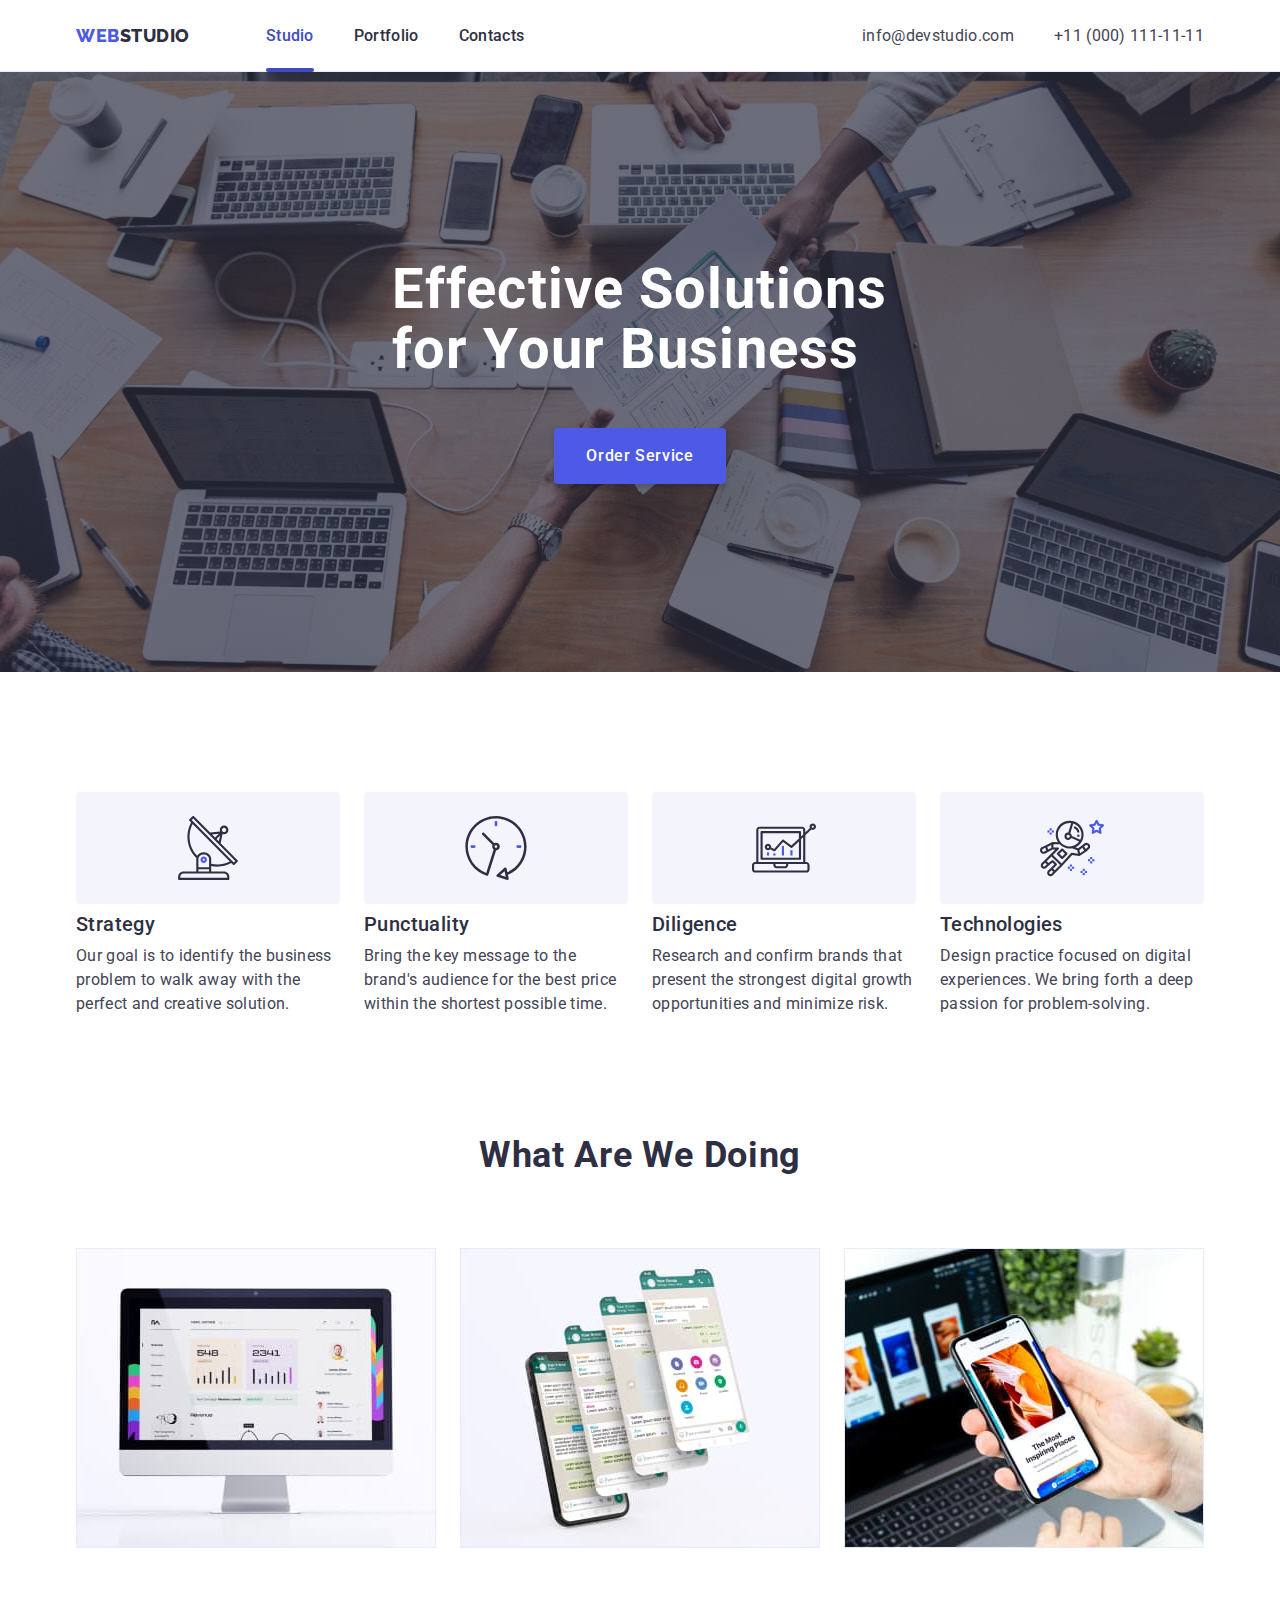
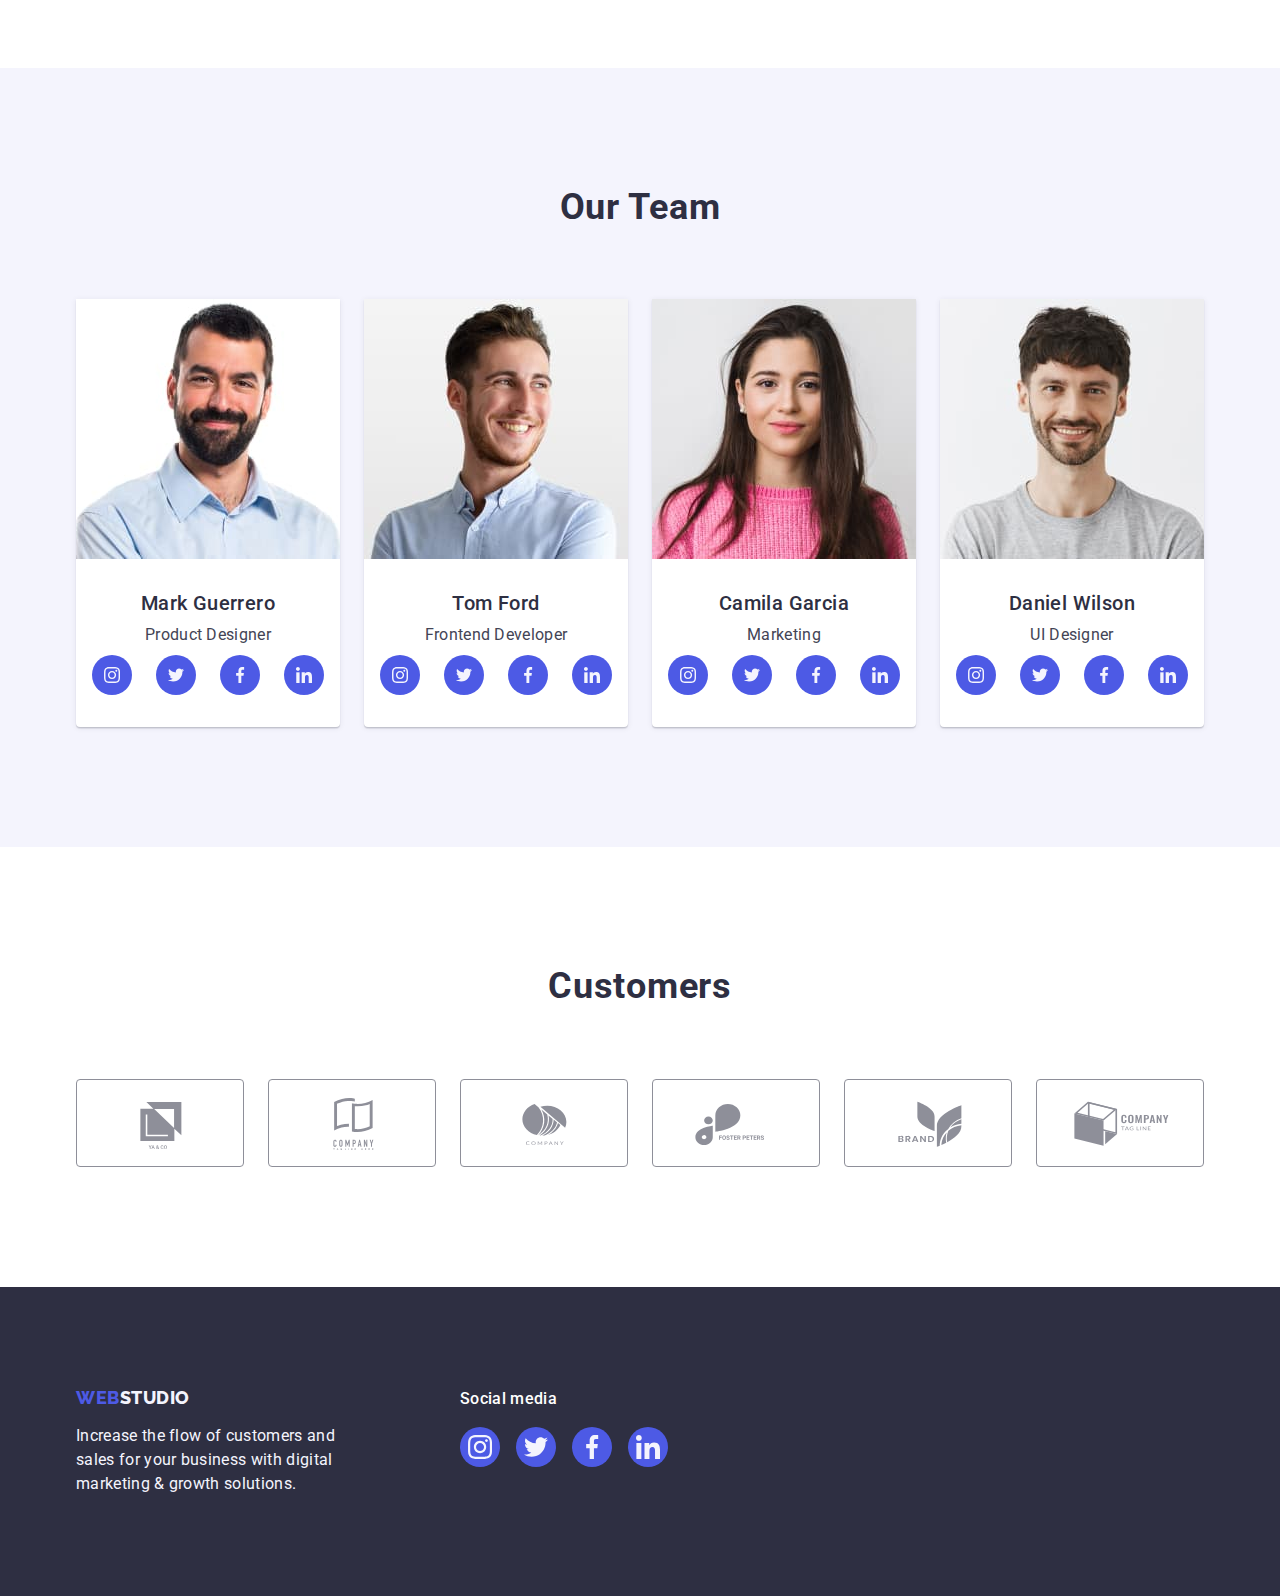
==== index.html @ 0ed2af63 "Initial commit" ====
<!DOCTYPE html>
<html lang="en">
  <head>
    <meta charset="UTF-8" />
    <meta http-equiv="X-UA-Compatible" content="IE=edge" />
    <meta name="viewport" content="width=device-width, initial-scale=1.0" />
    <title>Studio</title>
    <link rel="preconnect" href="https://fonts.googleapis.com" />
    <link rel="preconnect" href="https://fonts.gstatic.com" crossorigin />
    <link
      href="https://fonts.googleapis.com/css2?family=Raleway:wght@800&family=Roboto:wght@400;500;700;900&display=swap"
      rel="stylesheet"
    />
    <link
      rel="stylesheet"
      href="https://cdn.jsdelivr.net/npm/modern-normalize@1.1.0/modern-normalize.min.css"
    />
    <link rel="stylesheet" href="./css/styles.css" />
  </head>
  <body>
    <!-- Header-->
    <header class="page-header">
      <div class="container page-header-container">
        <nav class="page-nav">
          <a class="logo-header link" href="./index.html"
            >Web<span class="accent-logo-header">Studio</span></a
          >
          <ul class="menu list">
            <li class="menu-item">
              <a class="menu-link link line-header" href="./index.html"
                >Studio</a
              >
            </li>
            <li class="menu-item">
              <a class="menu-link link" href="./portfolio.html">Portfolio</a>
            </li>
            <li class="menu-item">
              <a class="menu-link link" href="">Contacts</a>
            </li>
          </ul>
        </nav>
        <address class="contact-us list">
          <ul class="address-list list">
            <li>
              <a class="contact-us-link link" href="mailto:info@devstudio.com">
                info@devstudio.com</a
              >
            </li>
            <li>
              <a class="contact-us-link link" href="tel:+110001111111">
                +11 (000) 111-11-11</a
              >
            </li>
          </ul>
        </address>
      </div>
    </header>
    <main>
      <!--Hero-->
      <section class="hero">
        <div class="container hero-content">
          <h1 class="hero-title">Effective Solutions for Your Business</h1>
          <button class="button-primary" type="button" data-modal-open>
            Order Service
          </button>
        </div>
      </section>
      <!--Features-->
      <section class="section">
        <div class="container">
          <h2 class="visually-hidden">Features</h2>
          <ul class="features-list list">
            <li class="feature-content">
              <div class="feature-list-icon">
                <svg class="feature-icon" width="64" height="64">
                  <use href="./images/icon.svg#icon-antenna"></use>
                </svg>
              </div>

              <h3 class="subtitle feature">Strategy</h3>
              <p class="section-description">
                Our goal is to identify the business problem to walk away with
                the perfect and creative solution.
              </p>
            </li>
            <li class="feature-content">
              <div class="feature-list-icon">
                <svg class="feature-icon" width="64" height="64">
                  <use href="./images/icon.svg#icon-clock"></use>
                </svg>
              </div>
              <h3 class="subtitle feature">Punctuality</h3>
              <p class="section-description">
                Bring the key message to the brand's audience for the best price
                within the shortest possible time.
              </p>
            </li>
            <li class="feature-content">
              <div class="feature-list-icon">
                <svg class="feature-icon" width="64" height="64">
                  <use href="./images/icon.svg#icon-diagram"></use>
                </svg>
              </div>
              <h3 class="subtitle feature">Diligence</h3>
              <p class="section-description">
                Research and confirm brands that present the strongest digital
                growth opportunities and minimize risk.
              </p>
            </li>
            <li class="feature-content">
              <div class="feature-list-icon">
                <svg class="feature-icon" width="64" height="64">
                  <use href="./images/icon.svg#icon-astronaut"></use>
                </svg>
              </div>
              <h3 class="subtitle feature">Technologies</h3>
              <p class="section-description">
                Design practice focused on digital experiences. We bring forth a
                deep passion for problem-solving.
              </p>
            </li>
          </ul>
        </div>
      </section>
      <!--What are we doing-->
      <section class="section work">
        <div class="container">
          <h2 class="section-title">What are we doing</h2>
          <ul class="examples-content list">
            <li class="pictures">
              <img
                src="./images/img1.jpg"
                alt="personal computer"
                width="360"
              />
            </li>
            <li class="pictures">
              <img src="./images/img2.jpg" alt="mobile phone" width="360" />
            </li>
            <li class="pictures">
              <img
                src="./images/img3.jpg"
                alt="mobile and laptop"
                width="360"
              />
            </li>
          </ul>
        </div>
      </section>
      <!--Our team-->
      <section class="our-team section">
        <div class="container">
          <h2 class="section-title">Our Team</h2>
          <ul class="employees list">
            <li class="content">
              <img
                src="./images/mark-guerrero.jpg"
                alt="Mark Guerrero"
                width="264"
              />
              <div class="employees-wrapper">
                <h3 class="subtitle name-surname">Mark Guerrero</h3>
                <p class="section-description position">Product Designer</p>
                <ul class="social-list list">
                  <li class="social-list-item">
                    <a href class="social-list-link"
                      ><svg class="social-list-icon" width="16" height="16">
                        <use href="./images/icon.svg#icon-instagram"></use>
                      </svg>
                    </a>
                  </li>
                  <li class="social-list-item">
                    <a href class="social-list-link"
                      ><svg class="social-list-icon" width="16" height="16">
                        <use href="./images/icon.svg#icon-twitter"></use>
                      </svg>
                    </a>
                  </li>
                  <li class="social-list-item">
                    <a href class="social-list-link"
                      ><svg class="social-list-icon" width="16" height="16">
                        <use href="./images/icon.svg#icon-facebook"></use>
                      </svg>
                    </a>
                  </li>
                  <li class="social-list-item">
                    <a href class="social-list-link"
                      ><svg class="social-list-icon" width="16" height="16">
                        <use href="./images/icon.svg#icon-linkedin"></use>
                      </svg>
                    </a>
                  </li>
                </ul>
              </div>
            </li>

            <li class="content">
              <img src="./images/tom-ford.jpg" alt="Tom Ford" width="264" />
              <div class="employees-wrapper">
                <h3 class="subtitle name-surname">Tom Ford</h3>
                <p class="section-description position">Frontend Developer</p>
                <ul class="social-list list">
                  <li class="social-list-item">
                    <a href class="social-list-link"
                      ><svg class="social-list-icon" width="16" height="20">
                        <use href="./images/icon.svg#icon-instagram"></use>
                      </svg>
                    </a>
                  </li>
                  <li class="social-list-item">
                    <a href class="social-list-link"
                      ><svg class="social-list-icon" width="16" height="20">
                        <use href="./images/icon.svg#icon-twitter"></use>
                      </svg>
                    </a>
                  </li>
                  <li class="social-list-item">
                    <a href class="social-list-link"
                      ><svg class="social-list-icon" width="16" height="20">
                        <use href="./images/icon.svg#icon-facebook"></use>
                      </svg>
                    </a>
                  </li>
                  <li class="social-list-item">
                    <a href class="social-list-link"
                      ><svg class="social-list-icon" width="16" height="20">
                        <use href="./images/icon.svg#icon-linkedin"></use>
                      </svg>
                    </a>
                  </li>
                </ul>
              </div>
            </li>

            <li class="content">
              <img
                src="./images/camila-garcia.jpg"
                alt="Camila Garciao"
                width="264"
              />
              <div class="employees-wrapper">
                <h3 class="subtitle name-surname">Camila Garcia</h3>
                <p class="section-description position">Marketing</p>
                <ul class="social-list list">
                  <li class="social-list-item">
                    <a href class="social-list-link"
                      ><svg class="social-list-icon" width="16" height="20">
                        <use href="./images/icon.svg#icon-instagram"></use>
                      </svg>
                    </a>
                  </li>
                  <li class="social-list-item">
                    <a href class="social-list-link"
                      ><svg class="social-list-icon" width="16" height="20">
                        <use href="./images/icon.svg#icon-twitter"></use>
                      </svg>
                    </a>
                  </li>
                  <li class="social-list-item">
                    <a href class="social-list-link"
                      ><svg class="social-list-icon" width="16" height="20">
                        <use href="./images/icon.svg#icon-facebook"></use>
                      </svg>
                    </a>
                  </li>
                  <li class="social-list-item">
                    <a href class="social-list-link"
                      ><svg class="social-list-icon" width="16" height="20">
                        <use href="./images/icon.svg#icon-linkedin"></use>
                      </svg>
                    </a>
                  </li>
                </ul>
              </div>
            </li>

            <li class="content">
              <img
                src="./images/daniel-wilson.jpg"
                alt="Daniel Wilson"
                width="264"
              />
              <div class="employees-wrapper">
                <h3 class="subtitle name-surname">Daniel Wilson</h3>
                <p class="section-description position">UI Designer</p>
                <ul class="social-list list">
                  <li class="social-list-item">
                    <a href class="social-list-link"
                      ><svg class="social-list-icon" width="16" height="20">
                        <use href="./images/icon.svg#icon-instagram"></use>
                      </svg>
                    </a>
                  </li>
                  <li class="social-list-item">
                    <a href class="social-list-link"
                      ><svg class="social-list-icon" width="16" height="20">
                        <use href="./images/icon.svg#icon-twitter"></use>
                      </svg>
                    </a>
                  </li>
                  <li class="social-list-item">
                    <a href class="social-list-link"
                      ><svg class="social-list-icon" width="16" height="20">
                        <use href="./images/icon.svg#icon-facebook"></use>
                      </svg>
                    </a>
                  </li>
                  <li class="social-list-item">
                    <a href class="social-list-link"
                      ><svg class="social-list-icon" width="16" height="20">
                        <use href="./images/icon.svg#icon-linkedin"></use>
                      </svg>
                    </a>
                  </li>
                </ul>
              </div>
            </li>
          </ul>
        </div>
      </section>
      <!-- Customers -->
      <section class="section customers">
        <div class="container">
          <h2 class="section-title">Customers</h2>
          <ul class="customers-list list">
            <li class="customer-item">
              <a href class="customer-link"
                ><svg class="customer-icon" width="104" height="56">
                  <use href="./images/icon.svg#icon-Logo"></use>
                </svg>
              </a>
            </li>
            <li class="customer-item">
              <a href class="customer-link"
                ><svg class="customer-icon" width="104" height="56">
                  <use href="./images/icon.svg#icon-Logo-1"></use>
                </svg>
              </a>
            </li>
            <li class="customer-item">
              <a href class="customer-link"
                ><svg class="customer-icon" width="104" height="56">
                  <use href="./images/icon.svg#icon-Logo-2"></use>
                </svg>
              </a>
            </li>
            <li class="customer-item">
              <a href class="customer-link"
                ><svg class="customer-icon" width="104" height="56">
                  <use href="./images/icon.svg#icon-Logo-3"></use>
                </svg>
              </a>
            </li>
            <li class="customer-item">
              <a href class="customer-link"
                ><svg class="customer-icon" width="104" height="56">
                  <use href="./images/icon.svg#icon-Logo-4"></use>
                </svg>
              </a>
            </li>
            <li class="customer-item">
              <a href class="customer-link"
                ><svg class="customer-icon" width="104" height="56">
                  <use href="./images/icon.svg#icon-Logo-5"></use>
                </svg>
              </a>
            </li>
          </ul>
        </div>
      </section>
    </main>

    <!--Footer-->
    <footer class="footer">
      <div class="container footer-content">
        <div class="logo-text">
          <a class="logo-footer link" href="./index.html"
            >Web<span class="accent-logo-footer">Studio</span></a
          >
          <p class="footer-description">
            Increase the flow of customers and sales for your business with
            digital marketing & growth solutions.
          </p>
        </div>

        <div class="social-media-footer">
          <p class="social-media-title">Social media</p>
          <ul class="social-list-footer list">
            <li class="social-list-item">
              <a href class="social-list-link footer-accent"
                ><svg class="social-list-icon" width="24" height="24">
                  <use href="./images/icon.svg#icon-instagram"></use>
                </svg>
              </a>
            </li>
            <li class="social-list-item">
              <a href class="social-list-link footer-accent"
                ><svg class="social-list-icon" width="24" height="24">
                  <use href="./images/icon.svg#icon-twitter"></use>
                </svg>
              </a>
            </li>
            <li class="social-list-item">
              <a href class="social-list-link footer-accent"
                ><svg class="social-list-icon" width="24" height="24">
                  <use href="./images/icon.svg#icon-facebook"></use>
                </svg>
              </a>
            </li>
            <li class="social-list-item">
              <a href class="social-list-link footer-accent"
                ><svg class="social-list-icon" width="24" height="24">
                  <use href="./images/icon.svg#icon-linkedin"></use>
                </svg>
              </a>
            </li>
          </ul>
        </div>
      </div>
    </footer>
    <div class="backdrop is-hidden" data-modal>
      <div class="modal">
        <button type="button" class="modal-close-btn" data-modal-close>
          <svg class="modal-close-btn-icon" width="8" height="8">
            <use href="images/icon.svg#icon-close-modal"></use>
          </svg>
        </button>
      </div>
    </div>
    <script src="./js/modal.js"></script>
  </body>
</html>
---- css/styles.css ----
:root {
  --primary-font: 'Roboto', sans-serif;
  --secondary-font: 'Raleway', sans-serif;
  --accent-color: #404bbf;

  --primary-text-color: #434455;
  --secondary-text-color: #2e2f42;
  --primary-white-color: #ffffff;
  --secondary-accent-color: #4d5ae5;
  --background-color: #f4f4fd;
  --background-color-hero: rgba(46, 47, 66, 0.7);
  --background-color-backdrop: rgba(46, 47, 66, 0.4);
  --border-color: #e7e9fc;
  --accent-green-color: #31d0aa;
  --customer-icon-color: #afb1b8;
  --transition-dur-and-func: 250ms cubic-bezier(0.4, 0, 0.2, 1);
}
h1,
h2,
h3,
h4,
p {
  margin-top: 0;
  margin-bottom: 0;
}

ul,
ol {
  margin-top: 0;
  margin-bottom: 0;
  padding-left: 0;
}

img {
  display: block;
  max-width: 100%;
}

button {
  cursor: pointer;
}
.list {
  list-style: none;
}
.link {
  text-decoration: none;
}

body {
  font-family: var(--primary-font);
  font-size: 16px;
  color: var(--primary-text-color);
  background-color: var(--primary-white-color);
}

.section {
  padding-top: 120px;
  padding-bottom: 120px;
}

.container {
  width: 1158px;
  margin-left: auto;
  margin-right: auto;
  padding-left: 15px;
  padding-right: 15px;
}

.visually-hidden {
  position: absolute;
  width: 1px;
  height: 1px;
  margin: -1px;
  border: 0;
  padding: 0;

  white-space: nowrap;
  clip-path: inset(100%);
  clip: rect(0 0 0 0);
  overflow: hidden;
}

/*-------------------- COMPONENTS--------------- */
.subtitle {
  margin-bottom: 8px;
  font-weight: 500;
  font-size: 20px;
  line-height: 1.2;

  letter-spacing: 0.02em;
  color: var(--secondary-text-color);
}

.section-description {
  line-height: 1.5;

  letter-spacing: 0.02em;
}

.button-primary {
  display: block;
  margin: auto;

  padding-top: 16px;
  padding-bottom: 16px;
  padding-left: 32px;
  padding-right: 32px;
  border-radius: 4px;
  min-width: 169px;
  height: 56px;
  font-family: inherit;
  font-size: 16px;
  font-weight: 500;
  line-height: 1.5;
  border: none;

  letter-spacing: 0.04em;

  color: var(--primary-white-color);
  background: var(--secondary-accent-color);
  box-shadow: 0px 4px 4px rgba(0, 0, 0, 0.15);
  transition: background-color var(--transition-dur-and-func);
}
.button-primary:hover,
.button-primary:focus {
  background-color: var(--accent-color);
}
.button-secondary {
  padding-top: 12px;
  padding-bottom: 12px;
  padding-left: 24px;
  padding-right: 24px;
  border: 1px solid var(--border-color);
  border-radius: 4px;
  font-family: inherit;
  font-size: 16px;
  font-weight: 500;
  line-height: 1.5;

  display: flex;
  align-items: center;
  text-align: center;
  letter-spacing: 0.04em;

  color: var(--secondary-accent-color);
  background: var(--background-color);
  transition: color var(--transition-dur-and-func),
    background-color var(--transition-dur-and-func),
    border var(--transition-dur-and-func),
    box-shadow var(--transition-dur-and-func);
}
.button-secondary:hover,
.button-secondary:focus {
  color: var(--primary-white-color);
  background-color: var(--accent-color);
  border: 1px solid transparent;
  box-shadow: 0px 3px 1px rgba(0, 0, 0, 0.1), 0px 2px 1px rgba(0, 0, 0, 0.08),
    0px 2px 2px rgba(0, 0, 0, 0.12);
}

.content {
  background-color: var(--primary-white-color);
}

/*-------------------- /COMPONENTS--------------- */
/*------------------ HEADER--------------- */
.page-header {
  padding-top: 23.5px;
  padding-bottom: 23.5px;
  border-bottom: 1px solid var(--border-color);
  box-shadow: 0px 2px 1px rgba(46, 47, 66, 0.08),
    0px 1px 1px rgba(46, 47, 66, 0.16), 0px 1px 6px rgba(46, 47, 66, 0.08);
}

.page-header-container {
  display: flex;
  align-items: center;
}
.page-nav {
  display: flex;
  align-items: center;
  margin-right: auto;
}
.menu {
  display: flex;
  align-items: center;
}
.menu-item:not(:last-child) {
  margin-right: 40px;
}

.menu-link {
  padding: 24px 0;
  font-weight: 500;
  line-height: 1.5;
  letter-spacing: 0.02em;

  color: var(--secondary-text-color);
  transition: color var(--transition-dur-and-func);
}

.menu-link:hover,
.menu-link:focus {
  color: var(--accent-color);
}

.line-header {
  position: relative;
  color: var(--accent-color);
}

.line-header::after {
  position: absolute;
  left: 0;
  bottom: -3px;
  display: block;
  width: 100%;
  height: 4px;
  border-radius: 2px;
  background-color: var(--accent-color);
  content: '';
}

.logo-header {
  margin-right: 76px;
  font-family: var(--secondary-font);
  font-weight: 800;
  font-size: 18px;
  line-height: 1.17;

  display: flex;
  align-items: center;
  letter-spacing: 0.03em;
  text-transform: uppercase;

  color: var(--secondary-accent-color);
}

.accent-logo-header {
  color: var(--secondary-text-color);
}

.address-list {
  display: flex;
  align-items: center;
  gap: 40px;
}
.contact-us {
  font-style: normal;
}

.contact-us-link {
  line-height: 1.5;
  letter-spacing: 0.02em;
  color: var(--primary-text-color);
  transition: color var(--transition-dur-and-func);
}

.contact-us-link:hover,
.contact-us-link:focus {
  color: var(--accent-color);
}

/*------------------ /HEADER--------------- */

/*-------------------- HERO--------------- */

.hero {
  padding-top: 188px;
  padding-bottom: 188px;
  background-image: linear-gradient(
      rgba(46, 47, 66, 0.7),
      rgba(46, 47, 66, 0.7)
    ),
    url(../images/bg.jpg);
  background-size: cover;
  background-color: var(--background-color-hero);
  background-repeat: no-repeat;
  background-position: center;
  max-width: 1440px;
  height: 600px;
  margin: auto;
}

.hero-title {
  margin: 0 auto 48px;
  max-width: 496px;
  font-weight: 700;
  font-size: 56px;
  line-height: 1.07;

  letter-spacing: 0.02em;

  color: var(--primary-white-color);
}

/*-------------------- /HERO--------------- */
/*-------------------- FEATURES--------------- */

.features-list {
  display: flex;
  gap: 24px;
}
.feature-content {
  flex-basis: calc((100% - 72px) / 4);
}
.feature-list-icon {
  display: flex;
  justify-content: center;
  align-items: center;
  width: 264px;
  height: 112px;
  margin-bottom: 8px;
  border-radius: 4px;
  background-color: var(--background-color);
}

/*-------------------- /FEATURES--------------- */

/*-------------------- WHAT ARE WE DOING--------------- */

.work {
  padding-top: 0;
}

.section-title {
  font-weight: 700;
  font-size: 36px;
  line-height: 1.1;

  text-align: center;
  letter-spacing: 0.02em;
  text-transform: capitalize;
  margin-bottom: 72px;

  color: var(--secondary-text-color);
}
.examples-content {
  display: flex;
  gap: 24px;
}
.pictures {
  flex-basis: calc((100% - 48px) / 3);
}

/*-------------------- /WHAT ARE WE DOING--------------- */

/*-------------------- OUR TEAM--------------- */

.our-team {
  background-color: var(--background-color);
}
.employees {
  display: flex;
  flex-wrap: wrap;
  gap: 24px;
  justify-content: center;
}
.content {
  flex-basis: calc((100% - 72px) / 4);
  box-shadow: 0px 2px 1px rgba(46, 47, 66, 0.08),
    0px 1px 1px rgba(46, 47, 66, 0.16), 0px 1px 6px rgba(46, 47, 66, 0.08);
  border-radius: 0px 0px 4px 4px;
}
.employees-wrapper {
  padding: 32px 0;
}
.name-surname {
  text-align: center;
}
.position {
  text-align: center;
  margin-bottom: 8px;
}
.social-list {
  display: flex;
  justify-content: center;
  gap: 24px;
}
.social-list-link {
  display: flex;
  justify-content: center;
  align-items: center;
  width: 40px;
  height: 40px;
  border-radius: 50%;
  background-color: var(--secondary-accent-color);
  transition: background-color var(--transition-dur-and-func);
}
.social-list-link:hover,
.social-list-link:focus {
  background-color: var(--accent-color);
}

.social-list-icon {
  fill: var(--background-color);
}
/*-------------------- /OUR TEAM--------------- */

/*-------------------- CUSTOMERS--------------- */
.customers-list {
  display: flex;
  flex-wrap: wrap;
  justify-content: center;
  gap: 24px;
}

.customer-link {
  display: flex;
  justify-content: center;
  align-items: center;
  width: 168px;
  height: 88px;
  border-radius: 4px;
  border: 1px solid currentColor;
  color: #8e8f99;
  transition: color var(--transition-dur-and-func);
}

.customer-link:hover,
.customer-link:focus {
  color: var(--accent-color);
}

.customer-icon {
  fill: currentColor;
  transition: fill var(--transition-dur-and-func);
}

/*-------------------- /CUSTOMERS--------------- */

/*-------------------- OUR JOBS--------------- */
.section-portfolio {
  padding-top: 96px;
  padding-bottom: 120px;
}

.top-line-buttons {
  display: flex;
  flex-direction: row;
  margin-bottom: 72px;
  justify-content: center;
  gap: 24px;
}

.our-jobs {
  display: flex;
  flex-wrap: wrap;
  column-gap: 24px;
  row-gap: 48px;
}

.our-jobs-content {
  flex-basis: calc((100% - 48px) / 3);
}

.our-jobs-link:hover .overlay,
.our-jobs-link:focus .overlay {
  transform: translate(0, 0);
}

.our-jobs-link {
  display: block;
  color: inherit;
  transition: box-shadow var(--transition-dur-and-func);
}
.our-jobs-link:hover,
.our-jobs-link:focus {
  box-shadow: 0px 1px 6px rgba(46, 47, 66, 0.08),
    0px 1px 1px rgba(46, 47, 66, 0.16), 0px 2px 1px rgba(46, 47, 66, 0.08);
}

.our-jobs-wrapper {
  border: 1px solid var(--border-color);
  border-top: none;
  padding-top: 32px;
  padding-bottom: 32px;
  padding-left: 16px;
  padding-right: 16px;
}

.our-jobs-img-wrapper {
  position: relative;
  overflow: hidden;
}

.overlay {
  position: absolute;
  left: 0;
  top: 0;
  width: 100%;
  height: 100%;
  overflow: auto;
  transform: translate(0, 100%);
  transition: transform var(--transition-dur-and-func);

  padding-top: 40px;
  padding-left: 32px;
  padding-right: 32px;

  color: var(--background-color);
  background-color: var(--secondary-accent-color);
  line-height: 1.5;
  letter-spacing: 0.02em;
}

/*-------------------- /OUR JOBS--------------- */

/*-------------------- FOOTER--------------- */

.footer {
  padding-top: 100px;
  padding-bottom: 100px;

  background-color: var(--secondary-text-color);
}

.logo-text {
  margin-right: 120px;
}

.logo-footer {
  display: inline-block;
  margin-bottom: 16px;
  font-family: var(--secondary-font);
  font-style: normal;
  font-weight: 800;
  font-size: 18px;
  line-height: 1.17;

  align-items: center;
  letter-spacing: 0.03em;
  text-transform: uppercase;

  color: var(--secondary-accent-color);
}
.footer-description {
  width: 264px;
  line-height: 1.5;

  letter-spacing: 0.02em;

  color: var(--background-color);
}
.accent-logo-footer {
  color: var(--background-color);
}

.social-media-title {
  margin-bottom: 16px;
  font-weight: 500;
  line-height: 1.5;
  letter-spacing: 0.02em;
  color: var(--primary-white-color);
}
.footer-content {
  display: flex;
}
.social-list-footer {
  display: flex;
  gap: 16px;
}

.footer-accent:hover,
.footer-accent:focus {
  background-color: var(--accent-green-color);
}

/*-------------------- /FOOTER--------------- */

/*-------------------- BACKDROP --------------- */
.backdrop {
  position: fixed;
  z-index: 100;
  top: 0;
  left: 0;
  width: 100%;
  height: 100%;
  background-color: var(--background-color-backdrop);
  transition: opacity var(--transition-dur-and-func),
    visibility var(--transition-dur-and-func);
}

.backdrop.is-hidden {
  opacity: 0;
  visibility: hidden;
  pointer-events: none;
}

.modal {
  position: absolute;
  top: 50%;
  left: 50%;
  transform: translate(-50%, -50%);
  width: 408px;
  height: 576px;
  background-color: rgba(252, 252, 252, 1);
  border-radius: 4px;
  box-shadow: 0px 1px 1px rgba(0, 0, 0, 0.14), 0px 1px 3px rgba(0, 0, 0, 0.12),
    0px 2px 1px rgba(0, 0, 0, 0.2);
}
.modal-close-btn {
  position: absolute;
  top: 24px;
  right: 24px;

  display: flex;
  justify-content: center;
  align-items: center;
  width: 24px;
  height: 24px;
  border-radius: 50%;
  background-color: var(--border-color);
  padding: 0;
  border: 1px solid rgba(0, 0, 0, 0.1);
  transition: border-color var(--transition-dur-and-func),
    background-color var(--transition-dur-and-func);
}
.modal-close-btn:hover,
.modal-close-btn:focus {
  border-color: var(--accent-color);
  background-color: var(--accent-color);
}
.modal-close-btn-icon {
  transition: fill var(--transition-dur-and-func);
}
.modal-close-btn:hover .modal-close-btn-icon,
.modal-close-btn:focus .modal-close-btn-icon {
  fill: var(--primary-white-color);
}

/*-------------------- /BACKDROP --------------- */
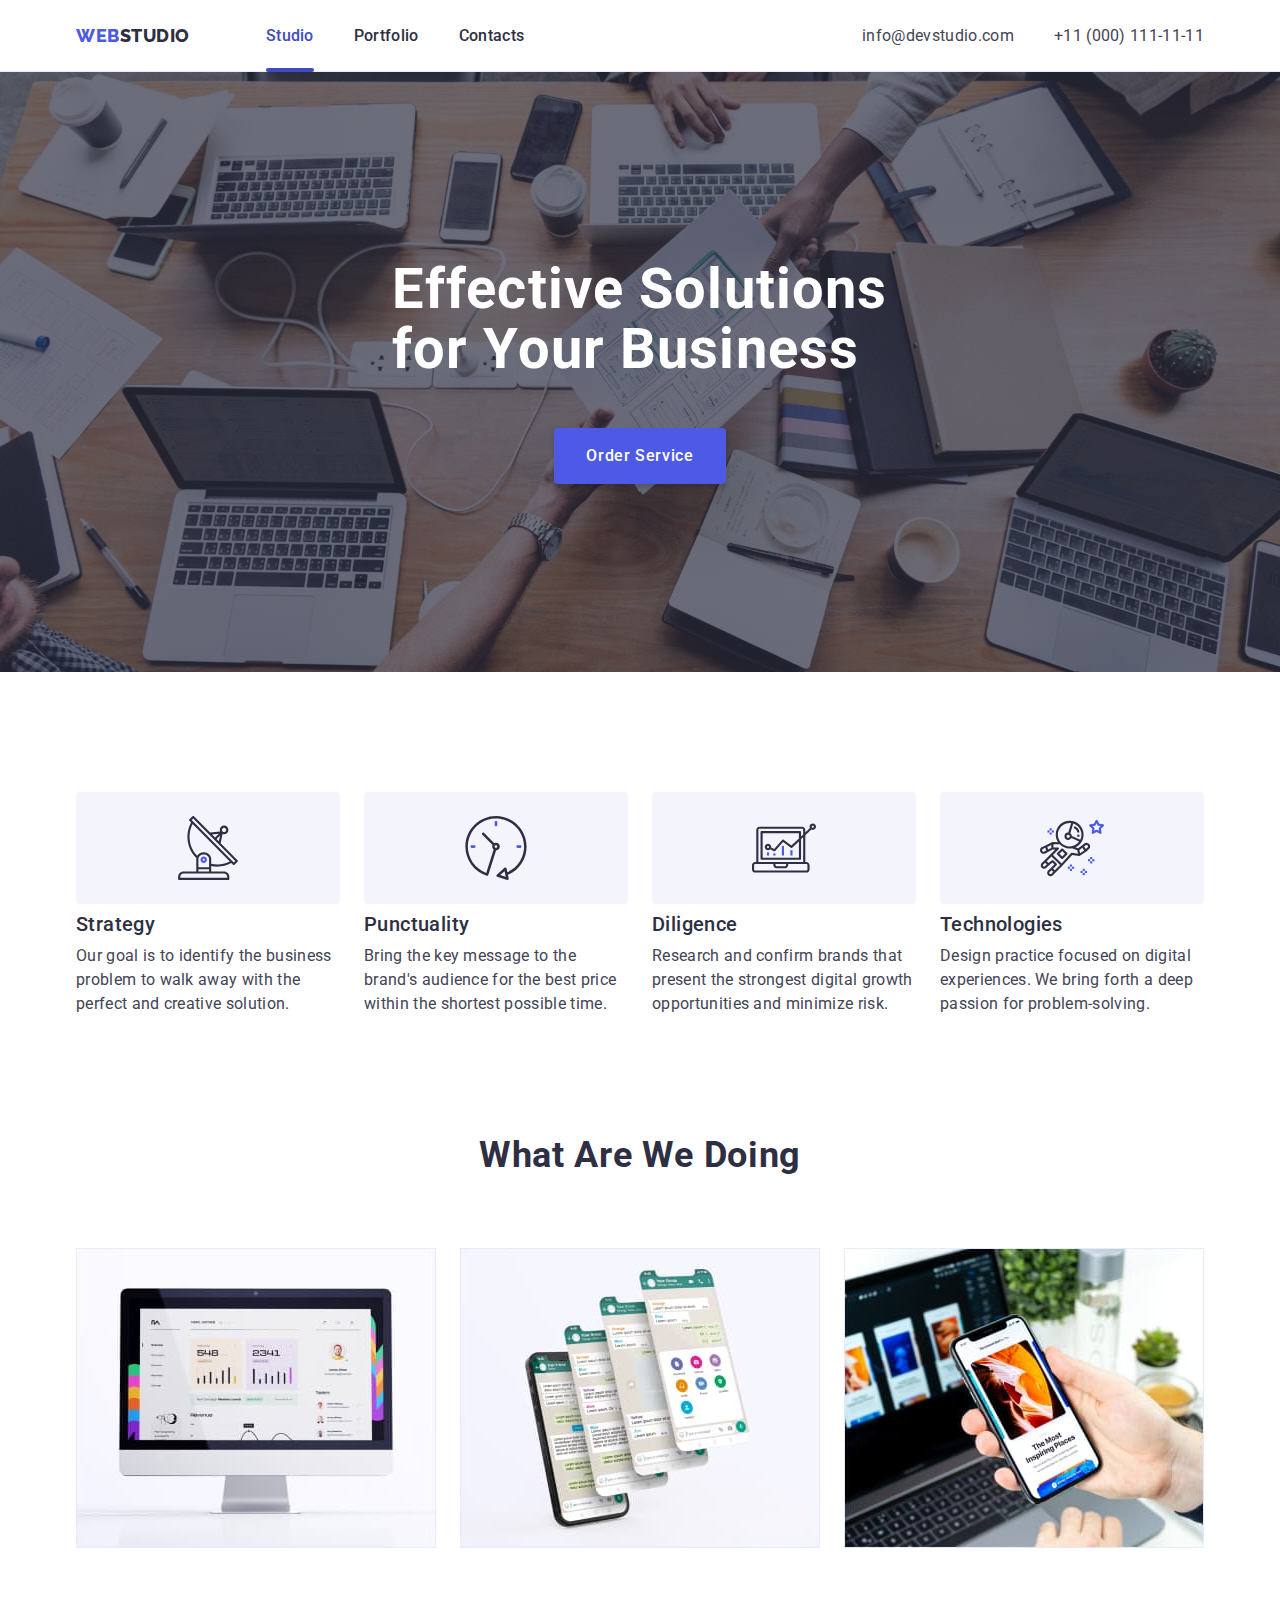
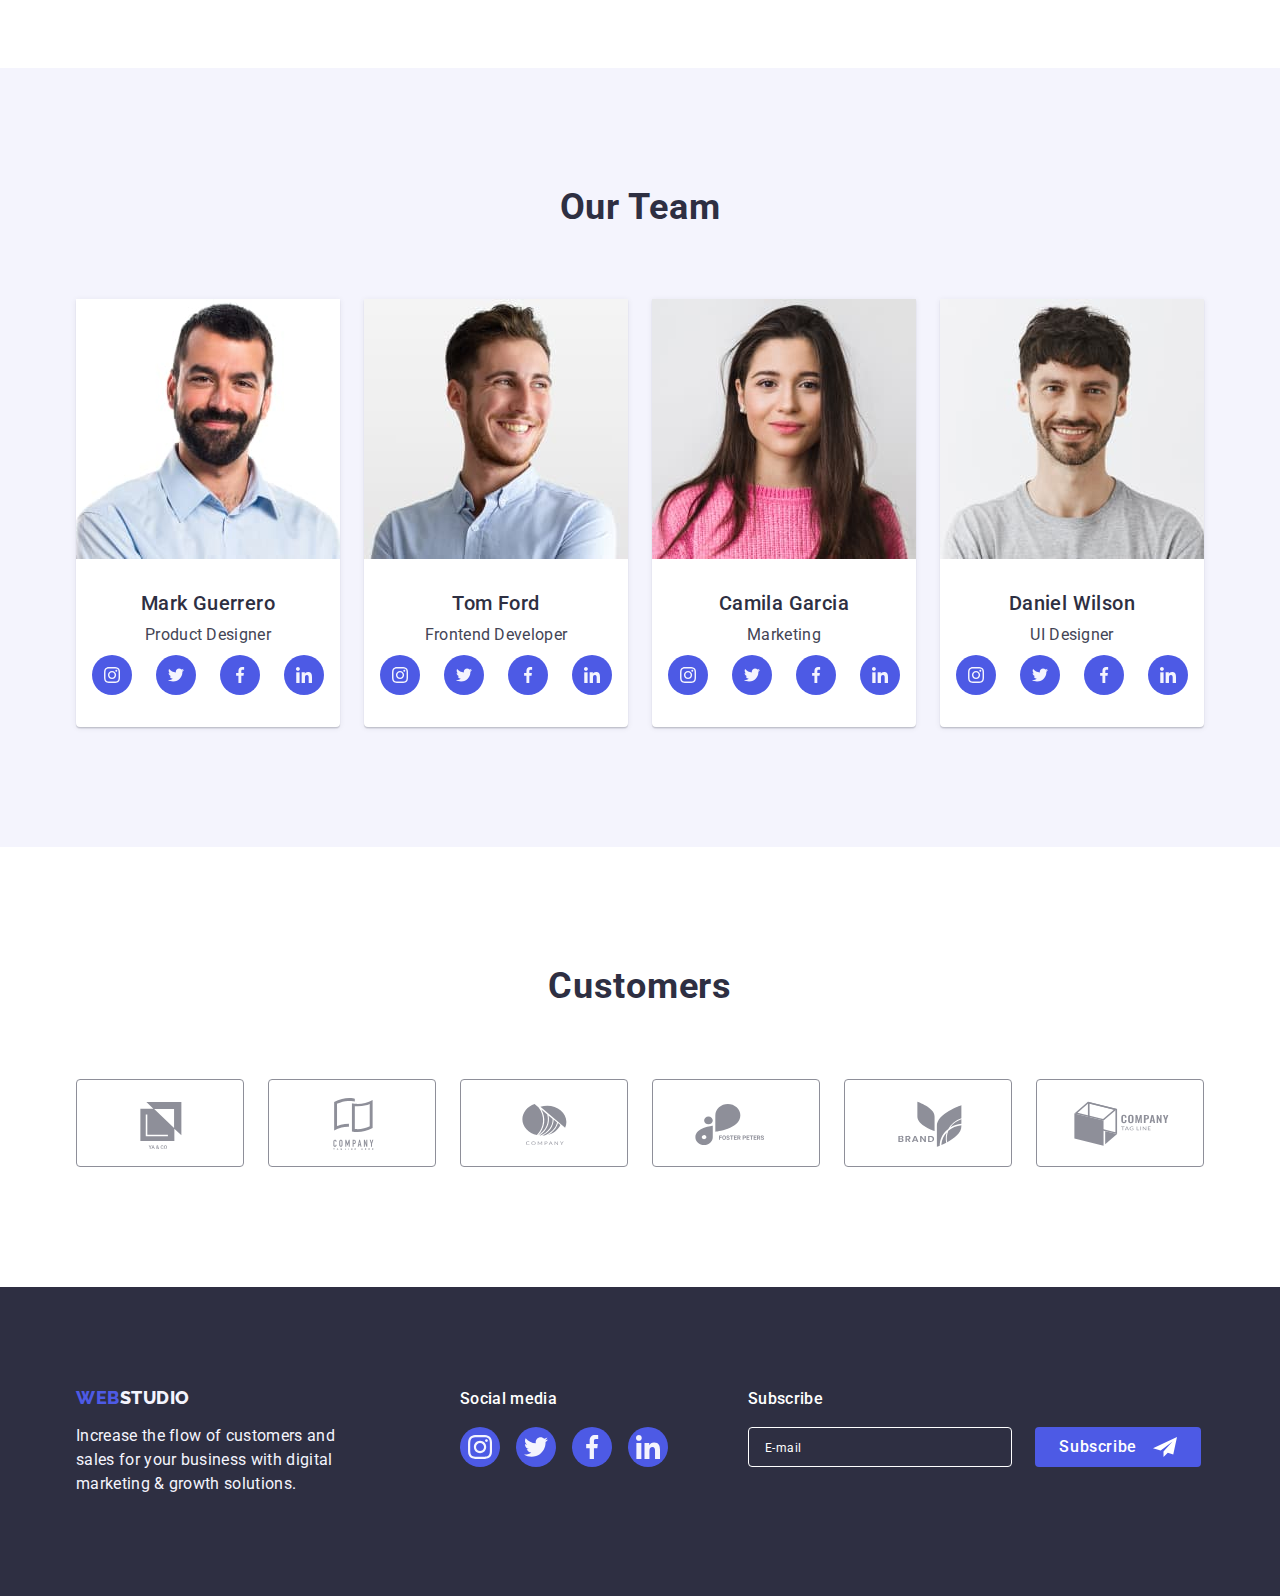
==== commit 77e42779: "update" ====
--- a/index.html
+++ b/index.html
@@ -416,6 +416,25 @@
             </li>
           </ul>
         </div>
+        <form class="footer-subscribe">
+          <p class="footer-subscribe-description">Subscribe</p>
+          <div class="footer-subscribe-wrapper">
+            <label class="footer-subscribe-field"
+              ><input
+                type="email"
+                name="email"
+                class="footer-form-input"
+                placeholder="E-mail"
+                required
+            /></label>
+            <button type="submit" class="footer-subscribe-btn">
+              Subscribe
+              <svg class="footer-subscreibe-btn-icon" width="24" height="24">
+                <use href="./images/icon.svg#icon-subscribe-icon"></use>
+              </svg>
+            </button>
+          </div>
+        </form>
       </div>
     </footer>
     <div class="backdrop is-hidden" data-modal>
--- a/css/styles.css
+++ b/css/styles.css
@@ -546,6 +546,10 @@
   color: var(--background-color);
 }
 
+.social-media-footer {
+  margin-right: 80px;
+}
+
 .social-media-title {
   margin-bottom: 16px;
   font-weight: 500;
@@ -564,6 +568,68 @@
 .footer-accent:hover,
 .footer-accent:focus {
   background-color: var(--accent-green-color);
+}
+.footer-subscribe-description {
+  margin-bottom: 16px;
+  font-weight: 500;
+  line-height: 1.5;
+  letter-spacing: 0.02em;
+  color: var(--primary-white-color);
+}
+.footer-subscribe-wrapper {
+  display: flex;
+  width: 453px;
+  justify-content: space-between;
+}
+.footer-form-input {
+  font-size: 16px;
+
+  padding-left: 16px;
+  align-items: center;
+  width: 264px;
+  height: 40px;
+  border: 1px solid var(--primary-white-color);
+  border-radius: 4px;
+  color: var(--primary-white-color);
+  background-color: var(--secondary-text-color);
+}
+.footer-form-input::placeholder {
+  font-size: 12px;
+  font-weight: 400;
+  line-height: 2;
+  letter-spacing: 0.04em;
+  color: var(--primary-white-color);
+}
+
+.footer-subscribe-btn {
+  padding-top: 8px;
+  padding-bottom: 8px;
+  padding-left: 24px;
+  padding-right: 24px;
+  gap: 16px;
+  border: none;
+  border-radius: 4px;
+  font-family: inherit;
+  font-size: 16px;
+  font-weight: 500;
+  line-height: 1.5;
+
+  display: flex;
+  align-items: center;
+  text-align: center;
+  letter-spacing: 0.04em;
+
+  color: var(--primary-white-color);
+  background: var(--secondary-accent-color);
+  transition: background-color var(--transition-dur-and-func);
+}
+
+.footer-subscribe-btn:hover,
+.footer-subscribe-btn:focus {
+  background-color: var(--accent-green-color);
+}
+.footer-subscreibe-btn-icon {
+  fill: var(--primary-white-color);
 }
 
 /*-------------------- /FOOTER--------------- */
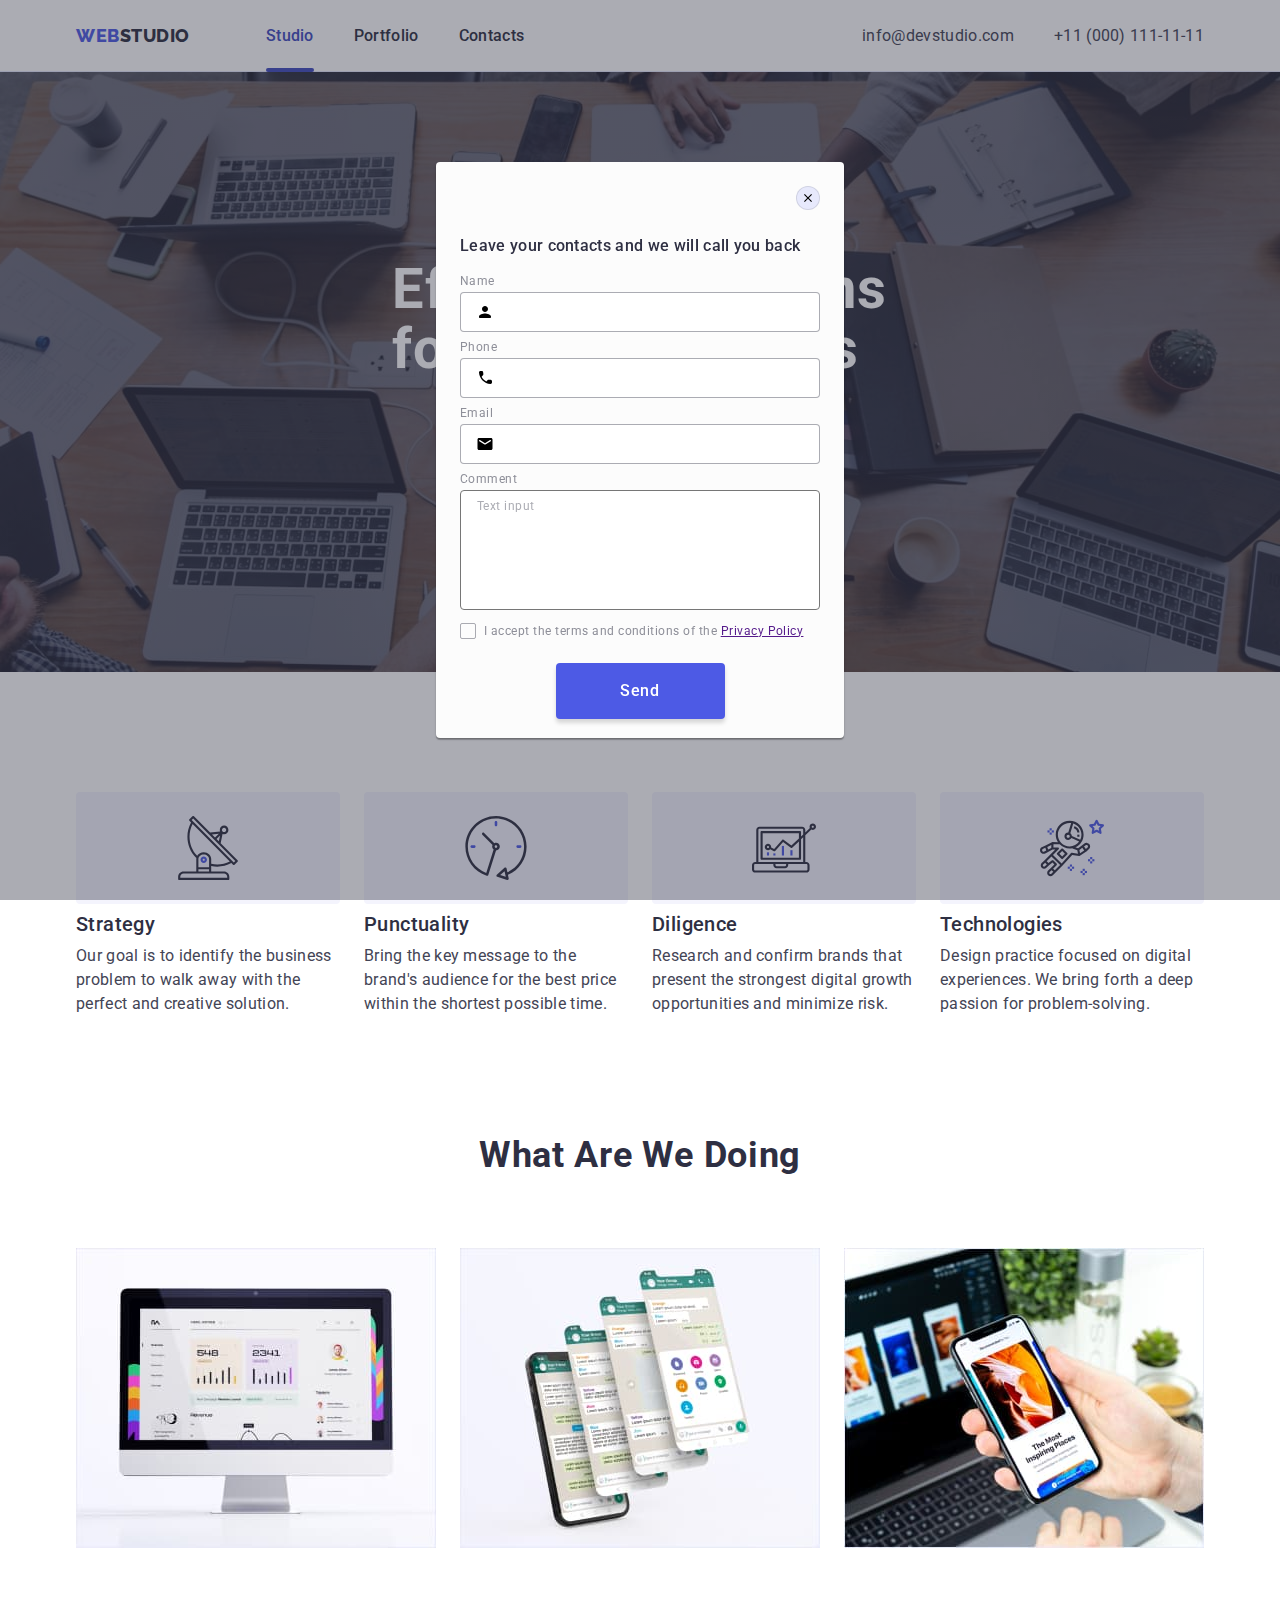
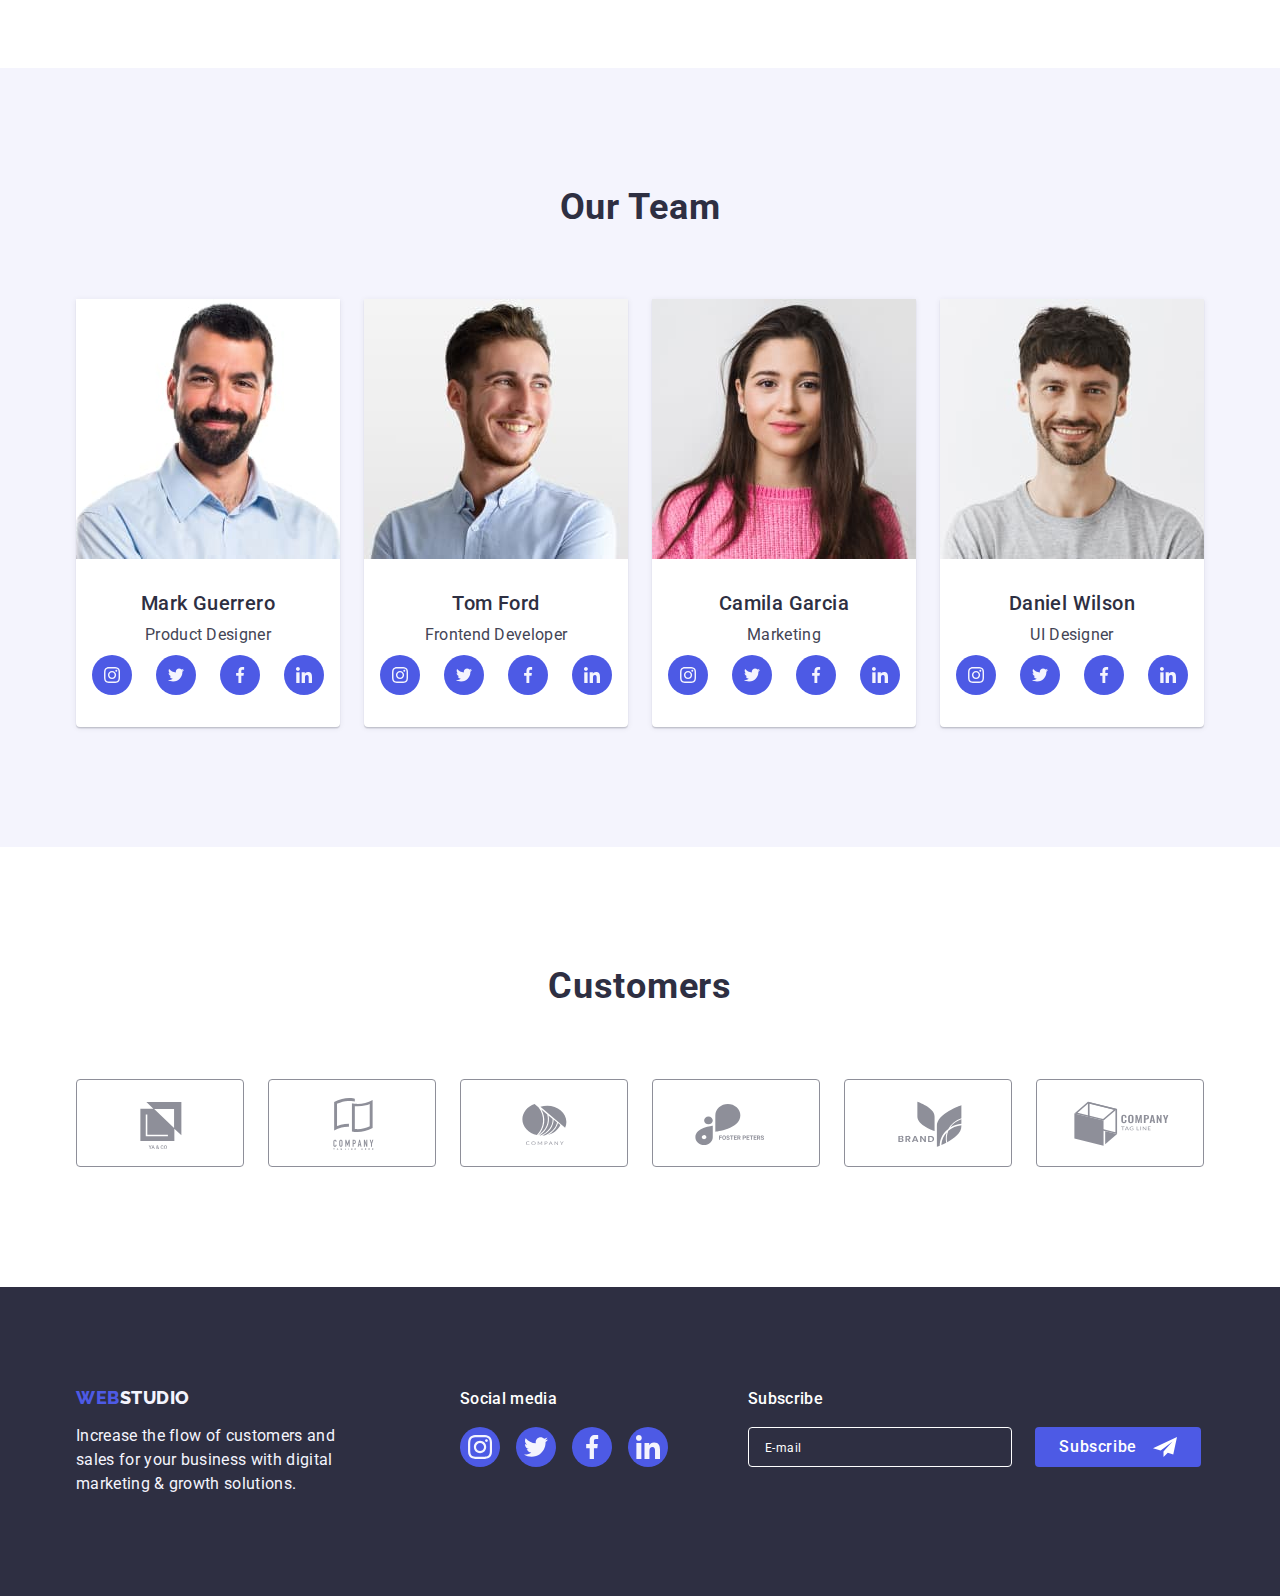
==== commit 9984f8e1: "updated" ====
--- a/index.html
+++ b/index.html
@@ -437,13 +437,90 @@
         </form>
       </div>
     </footer>
-    <div class="backdrop is-hidden" data-modal>
+    <div class="backdrop" data-modal>
       <div class="modal">
         <button type="button" class="modal-close-btn" data-modal-close>
           <svg class="modal-close-btn-icon" width="8" height="8">
             <use href="images/icon.svg#icon-close-modal"></use>
           </svg>
         </button>
+
+        <form class="modal-form">
+          <p class="modal-form-text">
+            Leave your contacts and we will call you back
+          </p>
+          <label class="modal-form-field"
+            ><span class="modal-form-input-desc">Name</span>
+            <span class="modal-form-input-wrapper">
+              <input
+                type="text"
+                class="modal-form-input"
+                name="user_name"
+                required
+                pattern="[a-zA-Zа-яА-ЯіІїЇ]+"
+                minlength="2"
+              />
+              <svg class="modal-form-input-icon" width="18" height="18">
+                <use href="./images/icon.svg#icon-user-name"></use>
+              </svg>
+            </span>
+          </label>
+          <label class="modal-form-field"
+            ><span class="modal-form-input-desc">Phone</span>
+            <span class="modal-form-input-wrapper">
+              <input
+                type="tel"
+                class="modal-form-input"
+                name="user_phone_number"
+                required
+                pattern="[0-9]{3}-[0-9]{3}-[0-9]{2}-[0-9]{2}"
+                title="xxx-xxx-xx-xx"
+              />
+              <svg class="modal-form-input-icon" width="18" height="24">
+                <use href="./images/icon.svg#icon-user-phone"></use>
+              </svg>
+            </span>
+          </label>
+          <label class="modal-form-field"
+            ><span class="modal-form-input-desc">Email</span>
+            <span class="modal-form-input-wrapper">
+              <input
+                type="email"
+                class="modal-form-input"
+                name="user_email"
+                required
+              />
+              <svg class="modal-form-input-icon" width="18" height="24">
+                <use href="./images/icon.svg#icon-user-email"></use>
+              </svg>
+            </span>
+          </label>
+          <label class="modal-form-field"
+            ><span class="modal-form-input-desc">Comment</span>
+            <textarea
+              name="user_message"
+              class="modal-form-message"
+              placeholder="Text input"
+            ></textarea>
+          </label>
+          <input
+            id="user-policy"
+            type="checkbox"
+            name="user_policy"
+            class="modal-form-check visually-hidden"
+          />
+          <label for="user-policy" class="modal-form-check-desc">
+            <span class="modal-form-fake-checkbox">
+              <svg class="modal-form-fake-checkbox-icon" width="10" height="8">
+                <use href="./images/icon.svg#icon-checkbox"></use>
+              </svg>
+            </span>
+            I accept the terms and conditions of the&nbsp;<a href=""
+              >Privacy Policy</a
+            >
+          </label>
+          <button type="submit" class="modal-form-submit">Send</button>
+        </form>
       </div>
     </div>
     <script src="./js/modal.js"></script>
--- a/css/styles.css
+++ b/css/styles.css
@@ -653,6 +653,10 @@
   pointer-events: none;
 }
 
+/*-------------------- /BACKDROP --------------- */
+
+/*-------------------- MODAL WINDOW --------------- */
+
 .modal {
   position: absolute;
   top: 50%;
@@ -664,6 +668,10 @@
   border-radius: 4px;
   box-shadow: 0px 1px 1px rgba(0, 0, 0, 0.14), 0px 1px 3px rgba(0, 0, 0, 0.12),
     0px 2px 1px rgba(0, 0, 0, 0.2);
+  padding-top: 72px;
+  padding-bottom: 24px;
+  padding-left: 24px;
+  padding-right: 24px;
 }
 .modal-close-btn {
   position: absolute;
@@ -694,5 +702,151 @@
 .modal-close-btn:focus .modal-close-btn-icon {
   fill: var(--primary-white-color);
 }
-
-/*-------------------- /BACKDROP --------------- */
+/*-------------------- /MODAL WINDOW --------------- */
+
+/*-------------------- MODAL FORM ------------------ */
+
+.modal-form {
+  display: flex;
+  flex-direction: column;
+}
+.modal-form-text {
+  margin-bottom: 16px;
+  font-size: 16px;
+  font-weight: 500;
+  line-height: 1.5;
+  letter-spacing: 0.02em;
+  color: var(--secondary-text-color);
+}
+
+.modal-form-input {
+  width: 100%;
+  height: 40px;
+  border-radius: 4px;
+  border: 1px solid var(--background-color-backdrop);
+  padding-left: 34px;
+
+  font-size: 18px;
+  line-height: 1.17;
+  letter-spacing: 0.04em;
+  color: var(--secondary-text-color);
+  transition: border-color var(--transition-dur-and-func);
+}
+.modal-form-input:focus {
+  outline: none;
+  border-color: var(--accent-color);
+}
+.modal-form-field {
+  margin-bottom: 8px;
+}
+
+.modal-form-input-wrapper {
+  display: block;
+  position: relative;
+}
+.modal-form-input-desc {
+  display: block;
+  font-size: 12px;
+  font-weight: 400;
+  line-height: 1.17;
+  letter-spacing: 0.04em;
+  color: #8e8f99;
+  margin-bottom: 4px;
+}
+.modal-form-input-icon {
+  position: absolute;
+  top: 50%;
+  left: 16px;
+  transform: translateY(-50%);
+  transition: fill var(--transition-dur-and-func);
+}
+.modal-form-input:focus + .modal-form-input-icon {
+  fill: var(--accent-color);
+}
+
+.modal-form-message {
+  resize: none;
+  width: 100%;
+  height: 120px;
+  padding: 8px 16px;
+  border-radius: 4px;
+  transition: border-color var(--transition-dur-and-func);
+}
+.modal-form-message:focus {
+  outline: none;
+  border-color: var(--accent-color);
+}
+.modal-form-message::placeholder {
+  font-size: 12px;
+  line-height: 1.17;
+  letter-spacing: 0.04em;
+  color: var(--background-color-backdrop);
+}
+
+.modal-form-check-desc {
+  display: flex;
+  align-items: center;
+  margin-bottom: 24px;
+  font-size: 12px;
+  line-height: 1.17;
+  letter-spacing: 0.04em;
+  color: rgba(142, 143, 153, 1);
+}
+
+.modal-form-check:checked + * .modal-form-fake-checkbox {
+  background-color: var(--accent-color);
+}
+.modal-form-check:focus + * .modal-form-fake-checkbox {
+  border: 1px solid var(--accent-color);
+}
+.modal-form-check:checked + * .modal-form-fake-checkbox-icon {
+  opacity: 1;
+}
+
+.modal-form-fake-checkbox {
+  display: flex;
+  align-items: center;
+  justify-content: center;
+  width: 16px;
+  height: 16px;
+  border: 1px solid var(--background-color-backdrop);
+  border-radius: 2px;
+  cursor: pointer;
+  margin-right: 8px;
+}
+
+.modal-form-fake-checkbox-icon {
+  fill: var(--background-color);
+  opacity: 0;
+}
+
+.modal-form-submit {
+  display: block;
+  margin: auto;
+
+  padding-top: 16px;
+  padding-bottom: 16px;
+  padding-left: 32px;
+  padding-right: 32px;
+  border-radius: 4px;
+  min-width: 169px;
+  height: 56px;
+  font-family: inherit;
+  font-size: 16px;
+  font-weight: 500;
+  line-height: 1.5;
+  border: none;
+
+  letter-spacing: 0.04em;
+
+  color: var(--primary-white-color);
+  background: var(--secondary-accent-color);
+  box-shadow: 0px 4px 4px rgba(0, 0, 0, 0.15);
+  transition: background-color var(--transition-dur-and-func);
+}
+.modal-form-submit:hover,
+.modal-form-submit:focus {
+  background-color: var(--accent-color);
+}
+
+/*-------------------- /MODAL FORM ----------------- */
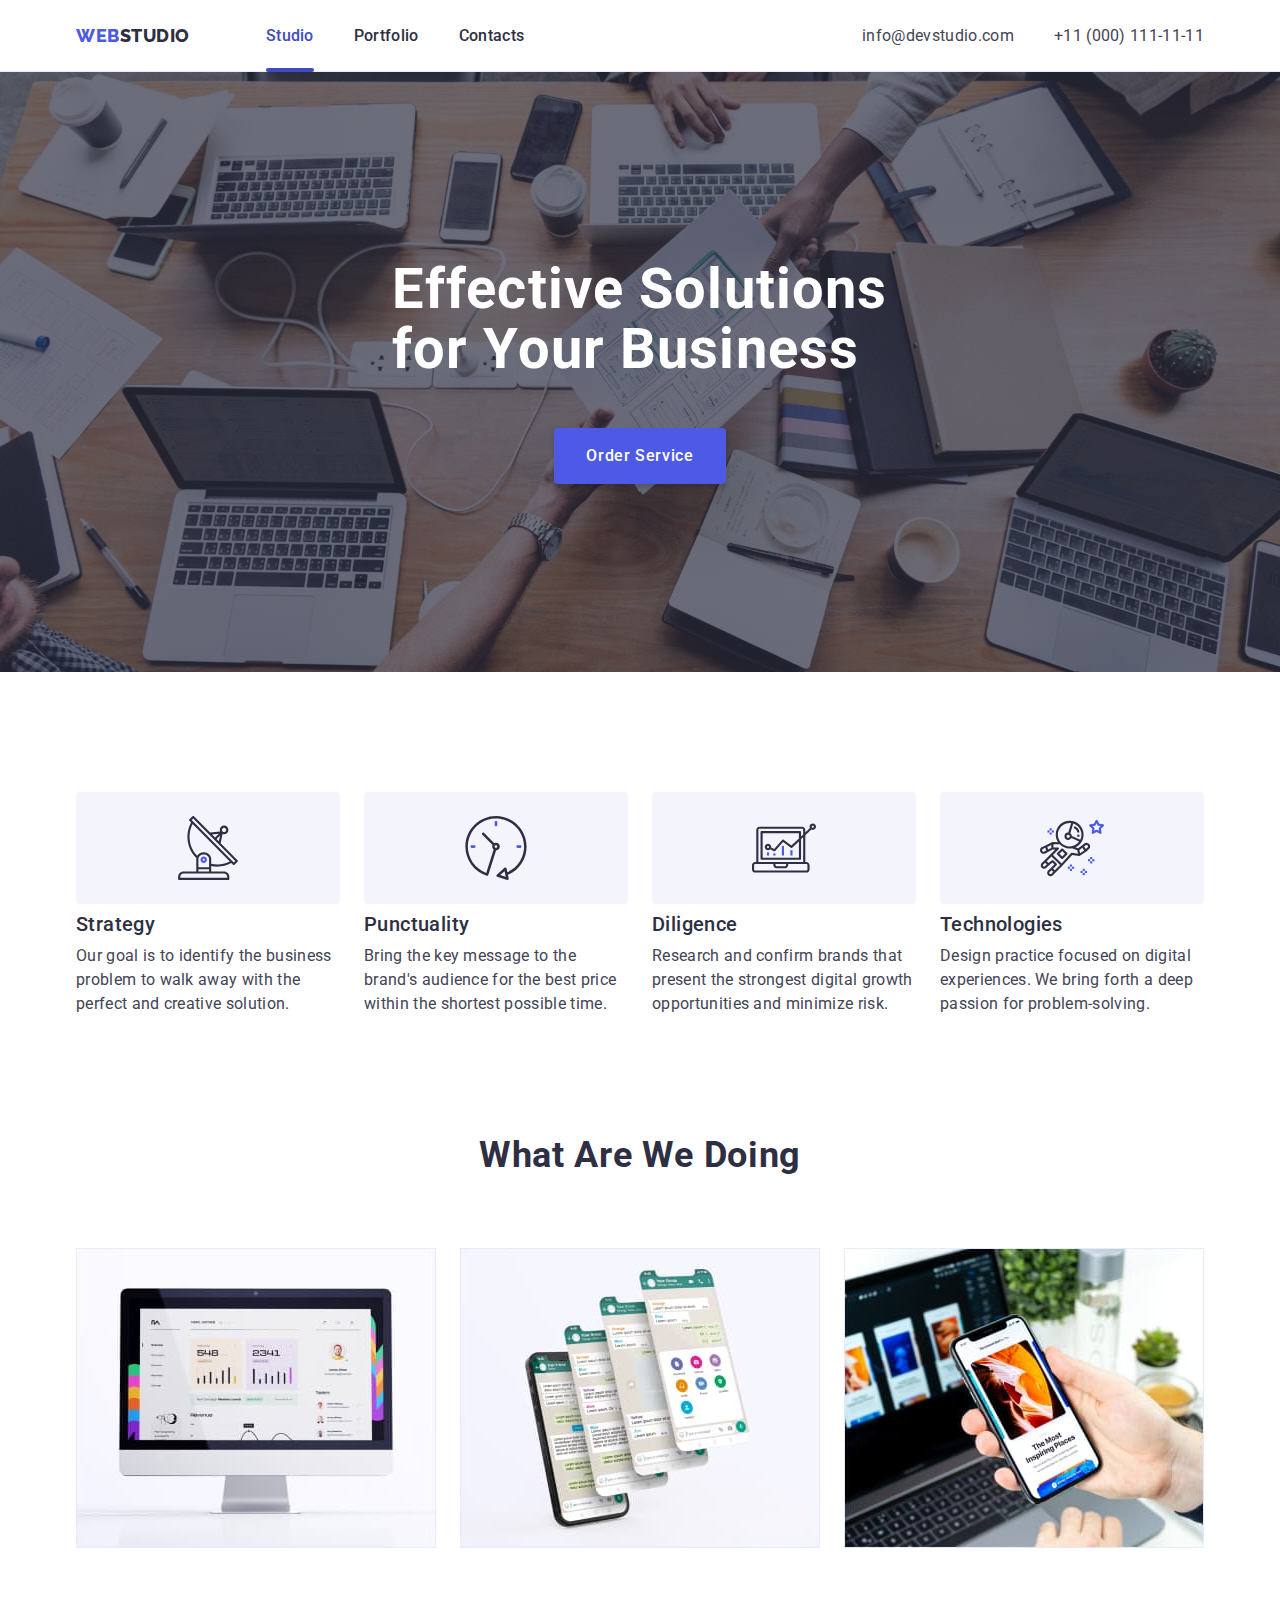
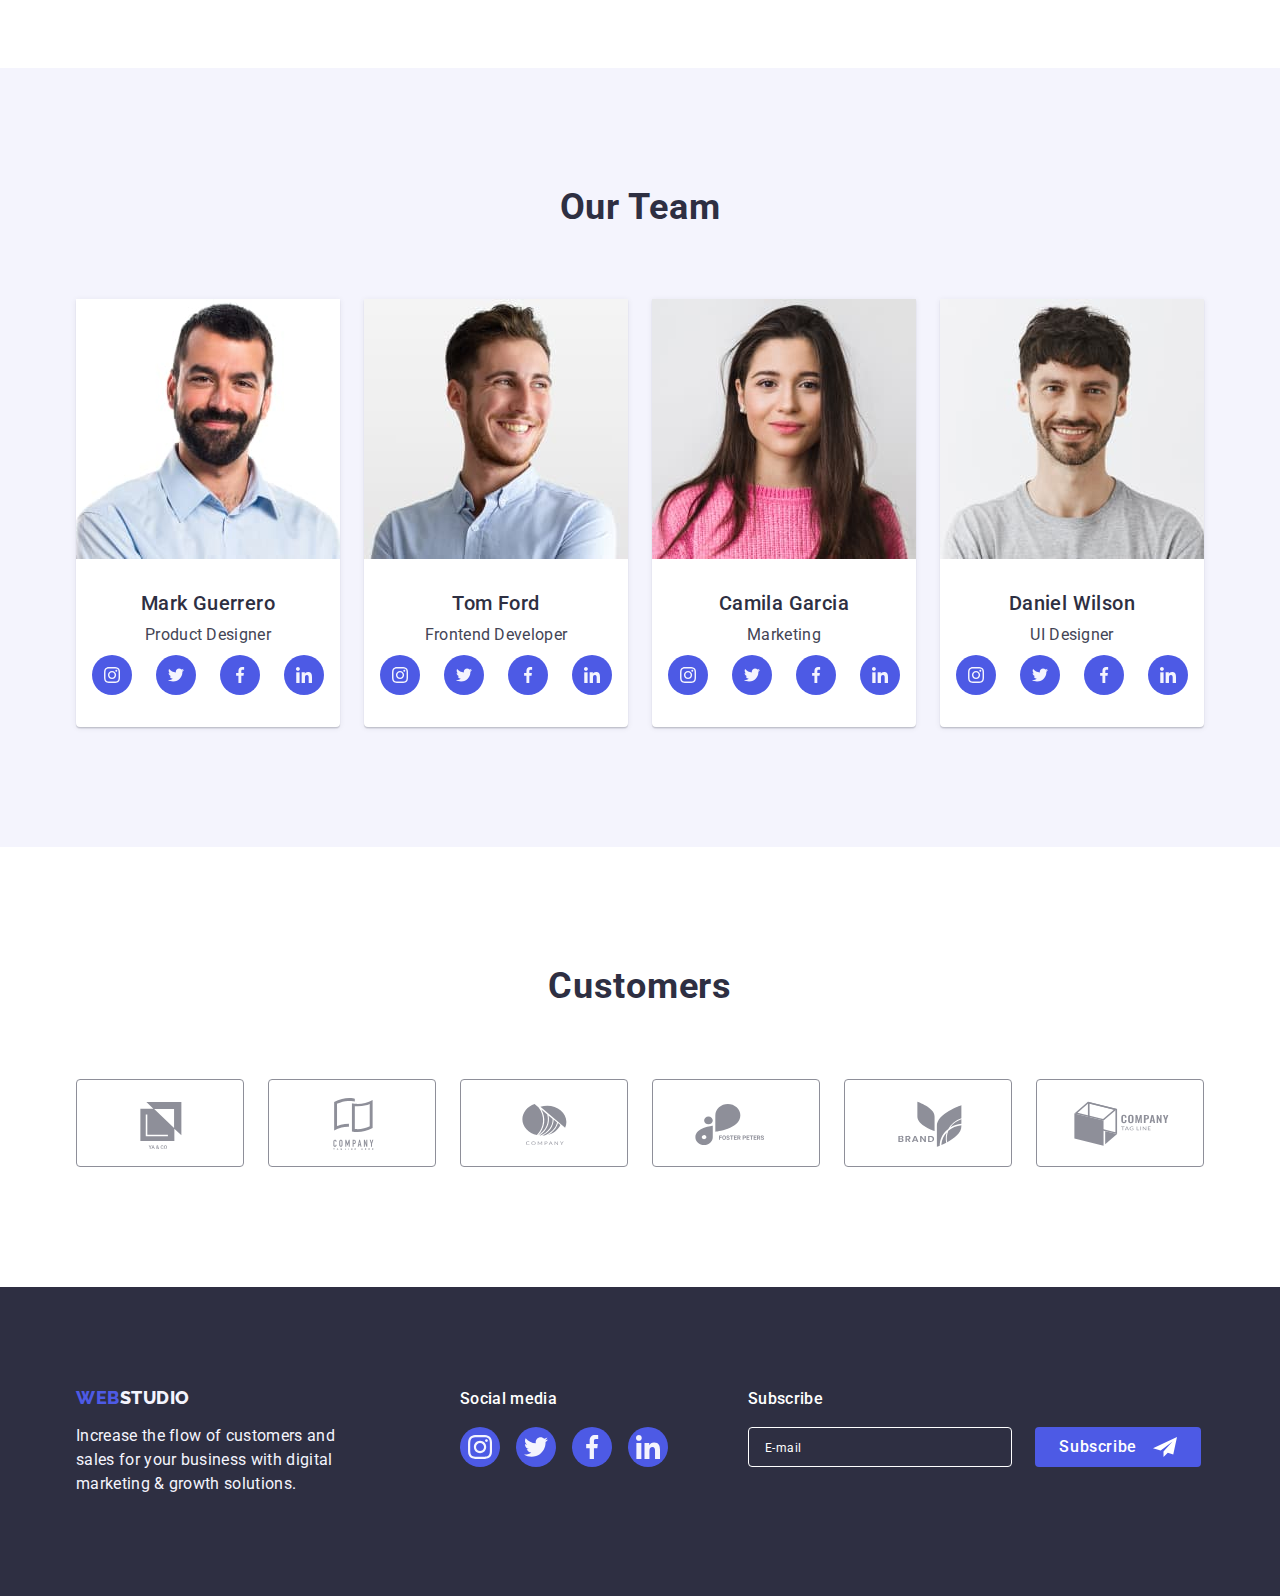
==== commit 851bcb19: "update" ====
--- a/index.html
+++ b/index.html
@@ -437,7 +437,7 @@
         </form>
       </div>
     </footer>
-    <div class="backdrop" data-modal>
+    <div class="backdrop is-hidden" data-modal>
       <div class="modal">
         <button type="button" class="modal-close-btn" data-modal-close>
           <svg class="modal-close-btn-icon" width="8" height="8">
